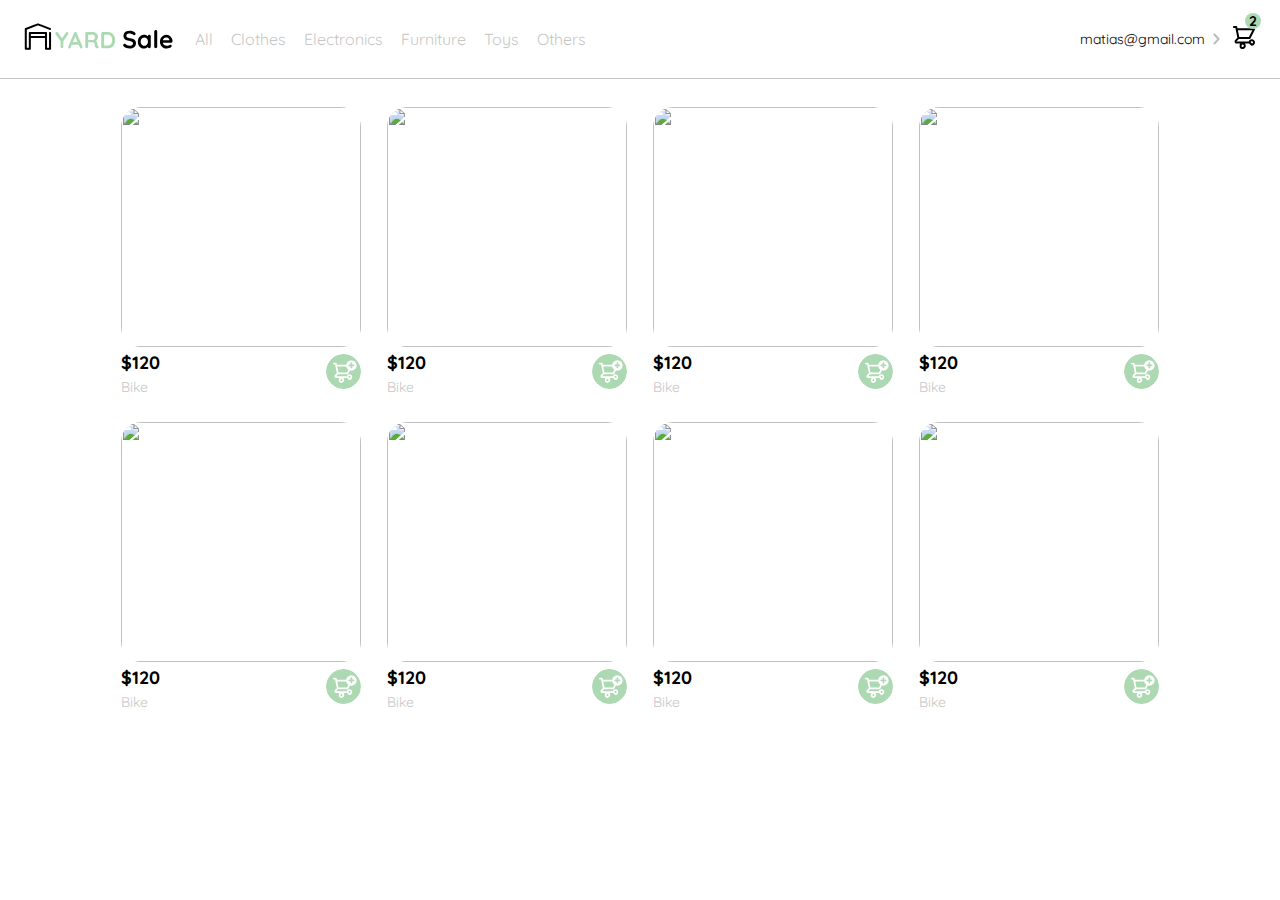
==== index.html @ 0402d7c5 "Primer commit" ====
<!DOCTYPE html>
<html lang="en">
  <head>
    <meta charset="UTF-8" />
    <meta http-equiv="X-UA-Compatible" content="IE=edge" />
    <meta name="viewport" content="width=device-width, initial-scale=1.0" />
    <link rel="preconnect" href="https://fonts.googleapis.com" />
    <link rel="preconnect" href="https://fonts.gstatic.com" crossorigin />
    <link
      href="https://fonts.googleapis.com/css2?family=Montserrat:wght@300&family=Quicksand:wght@300;500;700&display=swap"
      rel="stylesheet"
    />
    <link rel="stylesheet" href="style.css" />
    <title>Tienda Online</title>
    <style></style>
  </head>
  <body>
    <nav>
      <img src="/icons/icon_menu.svg" alt="menu" class="menu" />
      <div class="izquierda">
        <img src="/logos/logo_yard_sale.svg" alt="logo" class="logo" />
        <ul>
          <li><a href="http://"> All</a></li>
          <li><a href="http://"> Clothes</a></li>
          <li><a href="http://"> Electronics</a></li>
          <li><a href="http://"> Furniture</a></li>
          <li><a href="http://"> Toys</a></li>
          <li><a href="http://"> Others</a></li>
        </ul>
      </div>
      <div class="derecha">
        <ul>
          <li><p class="email">matias@gmail.com</p></li>
          <li class="flechita"><img src="/icons/flechita.svg" alt="" /></li>
          <li class="carrito">
            <img src="/icons/icon_shopping_cart.svg" alt="" />
            <div class="cantidad">2</div>
          </li>
        </ul>
      </div>
      <div class="desktop-menu oculto">
        <ul>
          <li>
            <a href="/" class="title">My orders</a>
          </li>
          <li>
            <a href="/" class="title">My Account</a>
          </li>
          <li>
            <a href="/" class="title">Sign out</a>
          </li>
        </ul>
      </div>
      <div class="mobile-menu oculto">
        <div>
          <ul>
            <li>
              <a href="/">CATEGORIES</a>
            </li>
            <li>
              <a href="/">All</a>
            </li>
            <li>
              <a href="/">Clothes</a>
            </li>
            <li>
              <a href="/">Electronics</a>
            </li>
            <li>
              <a href="/">Furnitures</a>
            </li>
            <li>
              <a href="/">Toys</a>
            </li>
            <li>
              <a href="/">Others</a>
            </li>
          </ul>
          <ul>
            <li>
              <a href="/">My orders</a>
            </li>
            <li>
              <a href="/">My account</a>
            </li>
          </ul>
        </div>

        <ul>
          <li>
            <a href="/" class="emailmenu">example@gmail.com</a>
          </li>
          <li>
            <a href="/" class="sign-out">Sign out</a>
          </li>
        </ul>
      </div>
    </nav>
    <div class="my-order oculto">
      <div class="my-order-container">
        <div class="superior">
          <img src="/icons/flechita.svg" alt="flecha" class="flecha" />
          <h1 class="title">Shopping cart</h1>
        </div>
        <div class="caja">
          <div class="contenedor">
            <div class="shopping-cart">
              <figure>
                <img
                  src="https://images.pexels.com/photos/100582/pexels-photo-100582.jpeg?auto=compress&cs=tinysrgb&w=1260&h=750&dpr=1"
                  alt=""
                />
              </figure>
              <p>Bike</p>
              <p>$ 120,00</p>
              <img src="/icons/icon_close.png" alt="" />
            </div>
            <div class="shopping-cart">
              <figure>
                <img
                  src="https://images.pexels.com/photos/100582/pexels-photo-100582.jpeg?auto=compress&cs=tinysrgb&w=1260&h=750&dpr=1"
                  alt=""
                />
              </figure>
              <p>Bike</p>
              <p>$ 120,00</p>
              <img src="/icons/icon_close.png" alt="" />
            </div>
            <div class="shopping-cart">
              <figure>
                <img
                  src="https://images.pexels.com/photos/100582/pexels-photo-100582.jpeg?auto=compress&cs=tinysrgb&w=1260&h=750&dpr=1"
                  alt=""
                />
              </figure>
              <p>Bike</p>
              <p>$ 120,00</p>
              <img src="/icons/icon_close.png" alt="" />
            </div>
            <div class="shopping-cart">
              <figure>
                <img
                  src="https://images.pexels.com/photos/100582/pexels-photo-100582.jpeg?auto=compress&cs=tinysrgb&w=1260&h=750&dpr=1"
                  alt=""
                />
              </figure>
              <p>Bike</p>
              <p>$ 120,00</p>
              <img src="/icons/icon_close.png" alt="" />
            </div>

            <div class="my-order-content">
              <div class="order">
                <div>
                  <p>Total</p>
                </div>
                <div>
                  <p>$560.00</p>
                </div>
              </div>
            </div>
            <button class="primary-button">Checkout</button>
          </div>
        </div>
      </div>
    </div>
    <section class="main-container">
      <div class="cards-conteiner">
        <!-- <div class="product-card">
          <img
            src="https://images.pexels.com/photos/100582/pexels-photo-100582.jpeg?auto=compress&cs=tinysrgb&w=1260&h=750&dpr=1"
            alt=""
            class="product-img"
          />
          <div class="product-info">
            <div>
              <p>$120,00</p>
              <p>Bike</p>
            </div>
            <figure>
              <img src="./icons/bt_add_to_cart.svg" alt="" />
            </figure>
          </div>
        </div> -->
      </div>
    </section>
    <script src="./main.js"></script>
  </body>
</html>
---- style.css ----
:root {
  --very-light-pink: #c7c7c7;
  --text-input-field: #f7f7f7;
  --hospital-green: #acd9b2;
  --white: #ffffff;
  --black: #000000;
  --sm: 14px;
  --md: 18px;
  --lg: 18px;
}

body {
  margin: 0;
  font-family: "Montserrat", sans-serif;
  font-family: "Quicksand", sans-serif;
}

.oculto {
  display: none !important;
}

nav {
  display: flex;
  align-items: center;
  justify-content: space-between;
  padding: 0 24px;
  border-bottom: 1px solid var(--very-light-pink);
}

.menu {
  display: none;
}

.logo {
  width: 150px;
}

.izquierda {
  display: flex;
}

.izquierda ul {
  margin-left: 12px;
}

.izquierda ul,
.derecha ul {
  list-style: none;
  padding: 0;
  display: flex;
  align-items: center;
}

.izquierda ul li a,
.derecha ul li a {
  color: var(--very-light-pink);
  border: 1px solid var(--white);
  text-decoration: none;
  border-radius: 4px;
  padding: 8px;
}

.izquierda ul li a:hover,
.derecha ul li a:hover {
  color: var(--hospital-green);
  border: 1px solid var(--hospital-green);

}

.derecha {
  display: flex;
}

.carrito {
  position: relative;
}

.cantidad {
  height: 16px;
  width: 16px;
  background-color: var(--hospital-green);
  border-radius: 50%;
  font-size: var(--sm);
  font-weight: bold;
  position: absolute;
  top: -12px;
  right: -5px;
  display: flex;
  justify-content: center;
  align-items: center;
}

.email {
  margin-right: 8px;
  font-size: var(--sm);
  cursor: pointer;
}

.flechita {
  margin-right: 12px;
}

/* Menu Escritorio
   */
.desktop-menu {
  position: absolute;
  background-color: var(--white);
  top: 78px;
  right: 60px;
  width: 100px;
  height: auto;
  border: 1px solid var(--very-light-pink);
  border-radius: 6px;
  padding: 20px 20px 0 20px;
}

.desktop-menu ul {
  list-style: none;
  padding: 0;
  margin: 0;

}

.desktop-menu ul li {
  text-align: end;

}

.desktop-menu ul li:nth-child(1),
.desktop-menu ul li:nth-child(2) {
  font-weight: bold;
}

.desktop-menu ul li a {
  color: var(--black);
  text-decoration: none;
  display: inline-block;
  margin-bottom: 20px;
}

.desktop-menu ul li:last-child {
  padding-top: 20px;
  border-top: 1px solid var(--very-light-pink);
}

.desktop-menu ul li:last-child a {
  color: var(--hospital-green);
  font-size: var(--sm);
}

/* Menu-Movil */

.mobile-menu {
  position: absolute;
  top: 78px;
  padding: 24px;
  background-color: var(--white);
  height: 92vh;
}

.mobile-menu a {
  text-decoration: none;
  color: var(--black);
  font-weight: bold;
}

.mobile-menu ul {
  padding: 0;
  margin: 24px 0 0;
  list-style: none;
}

.mobile-menu ul:nth-child(1) {
  border-bottom: 1px solid var(--very-light-pink);
}

.mobile-menu ul li {
  margin-bottom: 24px;
}

.emailmenu {
  font-size: var(--sm);
  font-weight: 300 !important;
}

.sign-out {
  color: var(--hospital-green) !important;
  font-size: var(--sm);
}

/* ORDEN */

.my-order {
  width: 100%;
  display: grid;
  place-items: center;
  justify-items: end;
}

.caja {
  display: flex;
  flex-direction: column;
  align-items: center;
}

.contenedor {
  width: 90%;


}

.title {
  font-size: var(--lg);
  margin-bottom: 40px;
}
.my-order{
  position: absolute;
}
.my-order-container {
  background-color: var(--white);
  width: 640px;
  padding: 20px 10px;
}

.my-order-content {
  display: flex;
  flex-direction: column;
  margin-top: 58px;
 
}

.superior {
  display: flex;
  flex-direction: row;
  
  height: 48px;
}

.superior img:nth-child(1) {
  display: none;
  width: 17px;
}

.flecha {
  transform: rotate(180deg);
  width: 12px;
  margin-right: 48px;
  margin-left: 42px;
}

.order {
  background-color: #f7f7f7;
  display: grid;
  grid-template-columns: auto 1fr;
  gap: 16px;
  align-items: center;
  margin-bottom: 12px;
  border-radius: 8px;
  padding: 0 24px;
  justify-items: end;
}

.order p:nth-child(1) {
  display: flex;
  flex-direction: column;
  font-weight: bold;
}

.order p:nth-child(2) {
  color: var(--very-light-pink);
}

.order div:nth-child(2) p {
  font-weight: bold;
}

.shopping-cart {
  display: grid;
  grid-template-columns: auto 1fr auto auto;
  gap: 16px;
  margin-bottom: 16px;
  align-items: center;
}

.shopping-cart figure {
  margin: 0;
}

.shopping-cart figure img {
  width: 70px;
  height: 70px;
  border-radius: 20px;
  object-fit: cover;
}

.shopping-cart p:nth-child(2) {
  color: var(--very-light-pink);
}

.shopping-cart p:nth-child(3) {
  font-weight: bold;
  font-size: var(--md);
}

.primary-button {
  background-color: var(--hospital-green);
  border-radius: 8px;
  border: none;
  color: var(--white);
  width: 100%;
  cursor: pointer;
  font-size: var(--md);
  font-weight: bold;
  height: 50px;
}
/* PRINCIPAL */
.main-container{
  margin: 28px 12px;
}
.cards-conteiner {
  display: grid;
  grid-template-columns: repeat(auto-fill, 240px);
  gap: 26px;
  place-content: center;
}
.product-card {
  width: 240px;
}
.product-card img {
  width: 100%;
  height: 240px;
  border-radius: 20px;
  object-fit: cover;
}
.product-info {
  display: flex;
  justify-content: space-between;
  align-items: center;

}
.product-info figure {
  margin: 0;
}
.product-info figure img {
  width: 35px;
  height: 35px;
}
.product-info div p:nth-child(1) {
  font-weight: bold;
  font-size: var(--md);
  margin-top: 0;
  margin-bottom: 4px;

}
.product-info div p:nth-child(2) {
  color: var(--very-light-pink);
  font-size: var(--sm);
  margin-top: 0;
  margin-bottom: 0;
}

@media (max-width:640px) {
  .menu {
    display: block;
    cursor: pointer;
  }

  .izquierda ul {
    display: none;
  }

  .flechita {
    display: none;
  }

  .email {
    display: none;
  }

  .desktop-menu {
    display: none;
  }

  .flecha {
    display: none;
  }

  .superior img:nth-child(1) {
    display: block;
    margin-right: 29%;
    margin-left: 32px
  }

  .my-order-container {
    width: 100%;
  }
  .cards-conteiner {
    grid-template-columns: repeat(auto-fill, 140px);
  }
  .product-card {
    width: 140px;
  }
  .product-card img {
    width: 100%;
    height: 140px;
    border-radius: 20px;
    object-fit: cover;
  }
}

@media (min-width:641px) {
  .mobile-menu {
    display: none;
  }
  .superior{
    justify-content: center;
  }
}
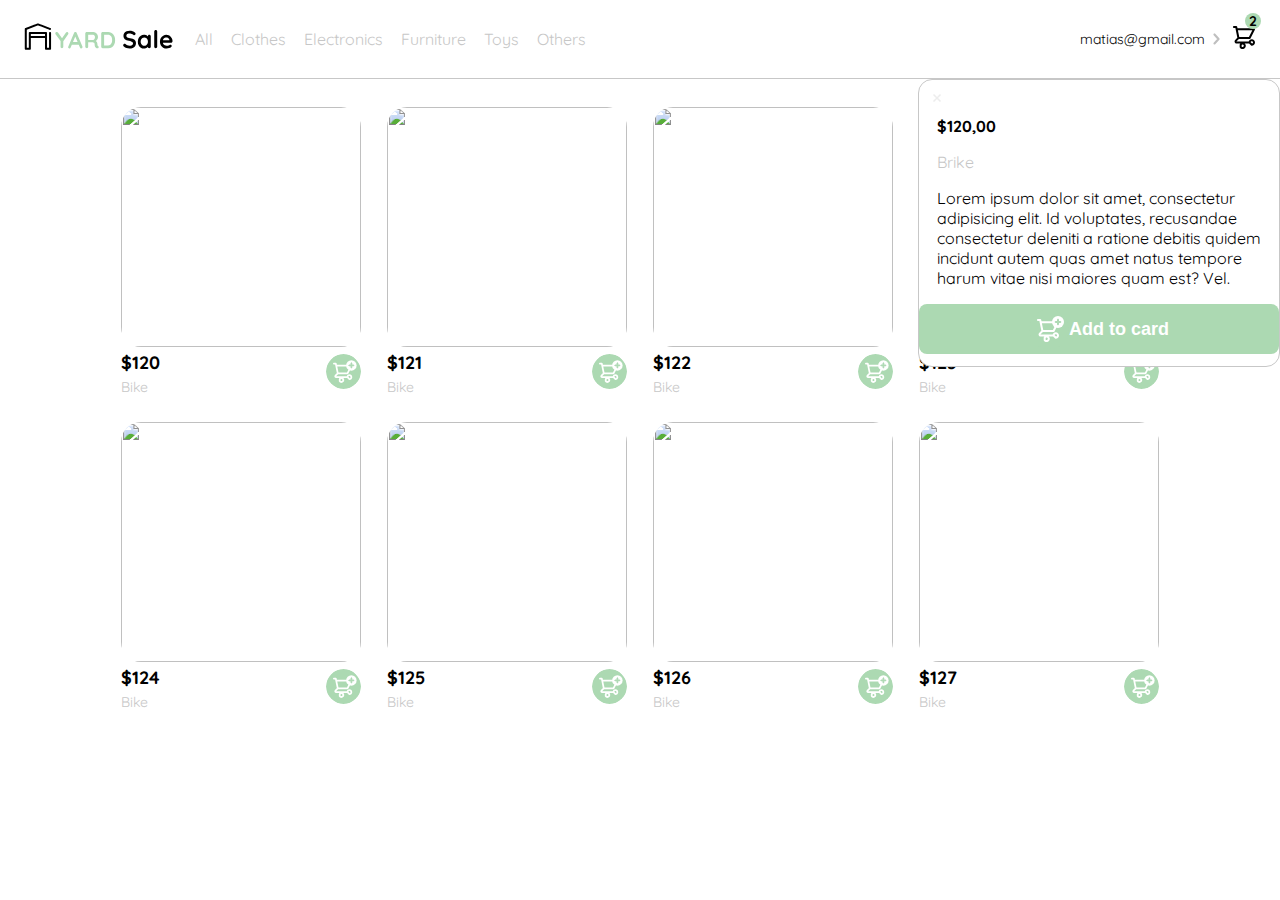
==== commit 92fd3e7a: "Se integro Menu Movil y Escritorio, vista de productos, carritoy detalles" ====
--- a/index.html
+++ b/index.html
@@ -164,26 +164,37 @@
         </div>
       </div>
     </div>
+    <div class="detalle-producto ">
+      <aside class="producto">
+        <img class="cerrar" src="/icons/icon_close.png" alt="close" />
+        <img
+          src="https://images.pexels.com/photos/100582/pexels-photo-100582.jpeg?auto=compress&cs=tinysrgb&w=1260&h=750&dpr=1"
+          alt=""
+        />
+        <div class="info">
+          <div class="product-info-detalles">
+              <p>$120,00</p>
+              <p>Brike</p>
+              <p>
+                Lorem ipsum dolor sit amet, consectetur adipisicing elit. Id
+                voluptates, recusandae consectetur deleniti a ratione debitis quidem
+                incidunt autem quas amet natus tempore harum vitae nisi maiores quam
+                est? Vel.
+              </p>
+            </div>
+            <button class="primary-button primary-button-detalles">
+              <img src="./icons/bt_add_to_cart.svg" alt="add to card" />
+              Add to card
+            </button>
+        </div>
+        
+      </aside>
+    </div>
+    
     <section class="main-container">
-      <div class="cards-conteiner">
-        <!-- <div class="product-card">
-          <img
-            src="https://images.pexels.com/photos/100582/pexels-photo-100582.jpeg?auto=compress&cs=tinysrgb&w=1260&h=750&dpr=1"
-            alt=""
-            class="product-img"
-          />
-          <div class="product-info">
-            <div>
-              <p>$120,00</p>
-              <p>Bike</p>
-            </div>
-            <figure>
-              <img src="./icons/bt_add_to_cart.svg" alt="" />
-            </figure>
-          </div>
-        </div> -->
-      </div>
+      <div class="cards-conteiner"></div>
     </section>
+   
     <script src="./main.js"></script>
   </body>
 </html>
--- a/style.css
+++ b/style.css
@@ -191,7 +191,6 @@
 /* ORDEN */
 
 .my-order {
-  width: 100%;
   display: grid;
   place-items: center;
   justify-items: end;
@@ -215,6 +214,7 @@
 }
 .my-order{
   position: absolute;
+  right: 0;
 }
 .my-order-container {
   background-color: var(--white);
@@ -359,6 +359,64 @@
   margin-bottom: 0;
 }
 
+/* Detalle de producto */
+.detalle-producto{
+  position: absolute;
+  right: 0;
+  
+}
+.producto {
+  width: 360px;
+  position: relative;
+  border: 1px solid var(--very-light-pink);
+  border-radius: 14px;
+  background-color: var(--white);
+}
+.cerrar {
+  position: absolute;
+  width: 10px;
+  padding: 8px;
+  background-color: var(--white);
+  border-radius: 50%;
+  top: 5px;
+  left: 5px;
+  cursor: pointer;
+}
+.producto img:nth-child(2) {
+  width: 100%;
+  border-radius: 12px;
+  object-fit: cover;
+}
+.product-info-detalles{
+  width: 90%;
+}
+.product-info-detalles p:nth-child(1) {
+  font-weight: bold;
+  margin-bottom: 4px;
+  
+}
+.product-info-detalles p:nth-child(2) {
+  color: var(--very-light-pink);        
+}
+.descrip {
+  font-size: var(--sm);
+  color: var(--very-light-pink);
+  margin-top: 12px;
+  margin-bottom: 36px;
+}
+.info{
+  display: flex;
+  flex-direction: column;
+  align-items: center;
+}
+.primary-button-detalles {
+  display: flex;
+  flex-direction: row;
+  justify-content: center;
+  align-items: center;
+  margin-bottom: 12px;
+}
+
 @media (max-width:640px) {
   .menu {
     display: block;
@@ -406,6 +464,9 @@
     border-radius: 20px;
     object-fit: cover;
   }
+  .producto{
+    width: 100%;
+}
 }
 
 @media (min-width:641px) {
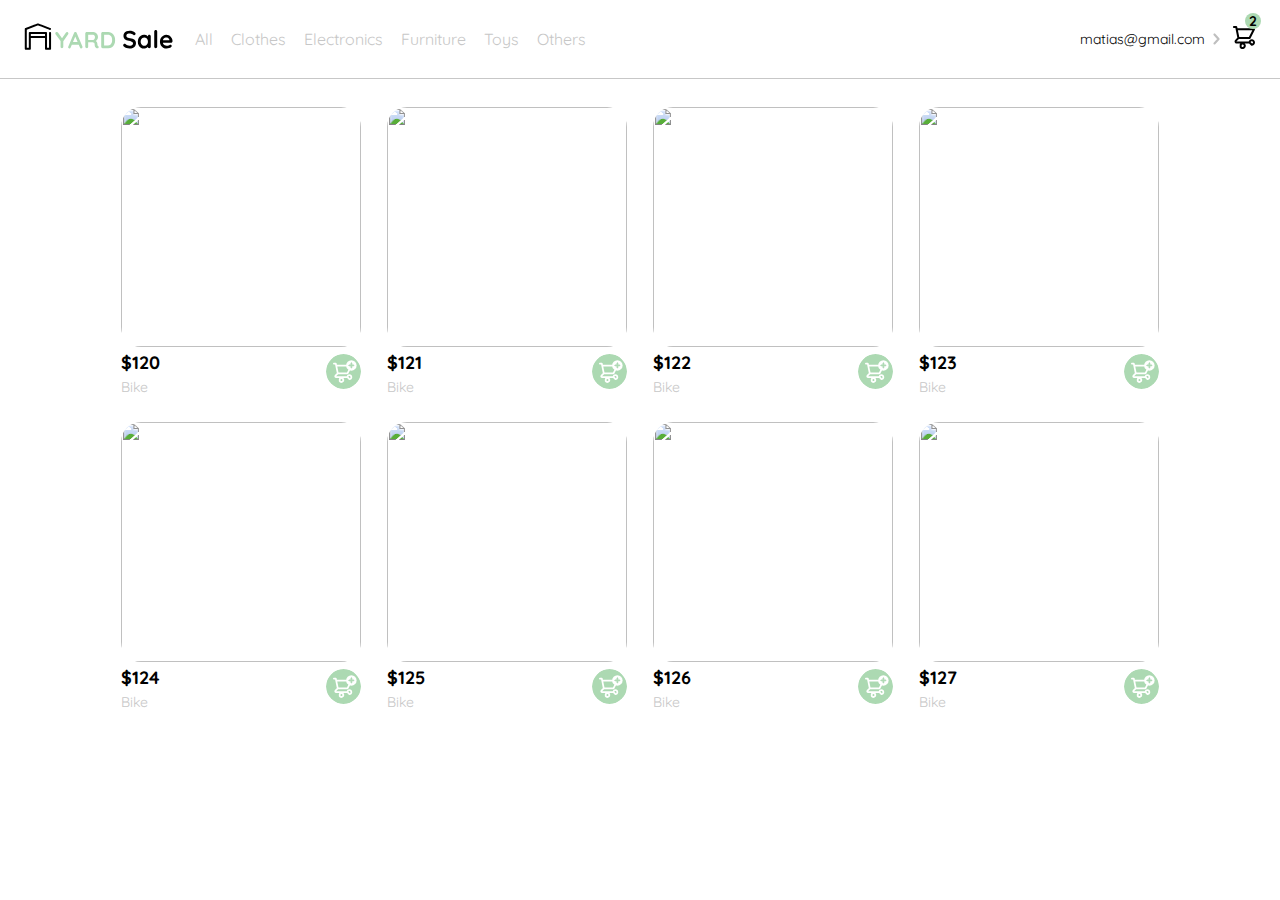
==== commit 1fbf9af5: "Elimino archivos ya fucionados" ====
--- a/index.html
+++ b/index.html
@@ -164,7 +164,7 @@
         </div>
       </div>
     </div>
-    <div class="detalle-producto ">
+    <div class="detalle-producto oculto ">
       <aside class="producto">
         <img class="cerrar" src="/icons/icon_close.png" alt="close" />
         <img
--- a/style.css
+++ b/style.css
@@ -220,6 +220,8 @@
   background-color: var(--white);
   width: 640px;
   padding: 20px 10px;
+  border: 1px solid var(--very-light-pink);
+  border-radius: 12px;
 }
 
 .my-order-content {
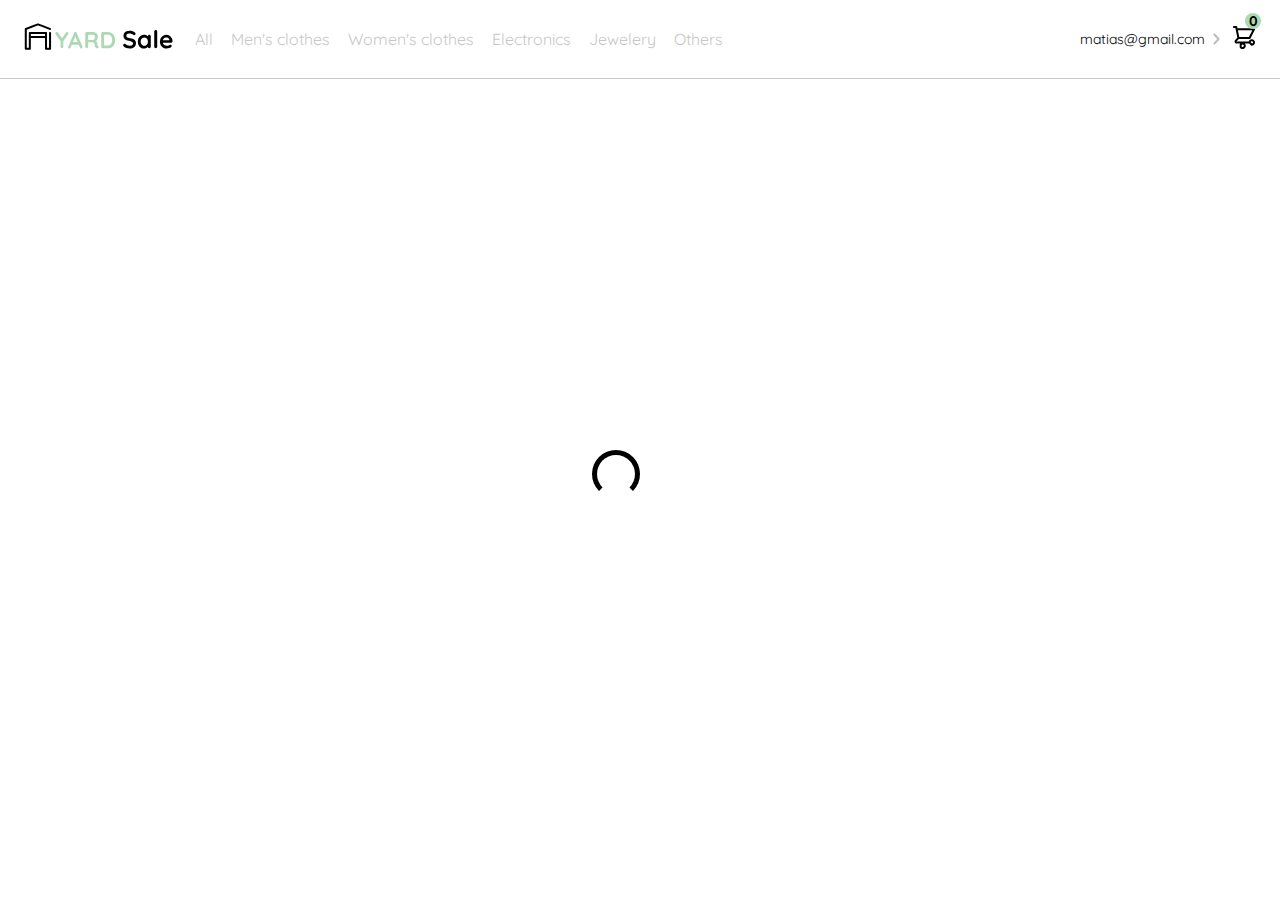
==== commit 9d92d643: "Agregre funcion agregar al carrito, quitar del carrito. Actualizar el total, recordar carrito, actua" ====
--- a/index.html
+++ b/index.html
@@ -20,12 +20,12 @@
       <div class="izquierda">
         <img src="/logos/logo_yard_sale.svg" alt="logo" class="logo" />
         <ul>
-          <li><a href="http://"> All</a></li>
-          <li><a href="http://"> Clothes</a></li>
-          <li><a href="http://"> Electronics</a></li>
-          <li><a href="http://"> Furniture</a></li>
-          <li><a href="http://"> Toys</a></li>
-          <li><a href="http://"> Others</a></li>
+          <li onclick=todas()><a> All</a></li>
+          <li onclick=ropahombre()><a> Men's clothes</a></li>
+          <li onclick=ropamujer()><a> Women's clothes</a></li>
+          <li onclick=electronicos()><a> Electronics</a></li>
+          <li onclick=joyas()><a>Jewelery</a></li>
+          <li><a> Others</a></li>
         </ul>
       </div>
       <div class="derecha">
@@ -34,20 +34,20 @@
           <li class="flechita"><img src="/icons/flechita.svg" alt="" /></li>
           <li class="carrito">
             <img src="/icons/icon_shopping_cart.svg" alt="" />
-            <div class="cantidad">2</div>
+            <div class="cantidad">0</div>
           </li>
         </ul>
       </div>
       <div class="desktop-menu oculto">
         <ul>
           <li>
-            <a href="/" class="title">My orders</a>
+            <a href="/ordenes.html" class="title">My orders</a>
           </li>
           <li>
-            <a href="/" class="title">My Account</a>
+            <a href="/editarCuenta.html" class="title">My Account</a>
           </li>
           <li>
-            <a href="/" class="title">Sign out</a>
+            <a href="/login.html" class="title">Sign out</a>
           </li>
         </ul>
       </div>
@@ -78,10 +78,10 @@
           </ul>
           <ul>
             <li>
-              <a href="/">My orders</a>
+              <a href="/ordenes.html">My orders</a>
             </li>
             <li>
-              <a href="/">My account</a>
+              <a href="/editarCuenta.html">My account</a>
             </li>
           </ul>
         </div>
@@ -91,7 +91,7 @@
             <a href="/" class="emailmenu">example@gmail.com</a>
           </li>
           <li>
-            <a href="/" class="sign-out">Sign out</a>
+            <a href="/login.html" class="sign-out">Sign out</a>
           </li>
         </ul>
       </div>
@@ -104,63 +104,19 @@
         </div>
         <div class="caja">
           <div class="contenedor">
-            <div class="shopping-cart">
-              <figure>
-                <img
-                  src="https://images.pexels.com/photos/100582/pexels-photo-100582.jpeg?auto=compress&cs=tinysrgb&w=1260&h=750&dpr=1"
-                  alt=""
-                />
-              </figure>
-              <p>Bike</p>
-              <p>$ 120,00</p>
-              <img src="/icons/icon_close.png" alt="" />
-            </div>
-            <div class="shopping-cart">
-              <figure>
-                <img
-                  src="https://images.pexels.com/photos/100582/pexels-photo-100582.jpeg?auto=compress&cs=tinysrgb&w=1260&h=750&dpr=1"
-                  alt=""
-                />
-              </figure>
-              <p>Bike</p>
-              <p>$ 120,00</p>
-              <img src="/icons/icon_close.png" alt="" />
-            </div>
-            <div class="shopping-cart">
-              <figure>
-                <img
-                  src="https://images.pexels.com/photos/100582/pexels-photo-100582.jpeg?auto=compress&cs=tinysrgb&w=1260&h=750&dpr=1"
-                  alt=""
-                />
-              </figure>
-              <p>Bike</p>
-              <p>$ 120,00</p>
-              <img src="/icons/icon_close.png" alt="" />
-            </div>
-            <div class="shopping-cart">
-              <figure>
-                <img
-                  src="https://images.pexels.com/photos/100582/pexels-photo-100582.jpeg?auto=compress&cs=tinysrgb&w=1260&h=750&dpr=1"
-                  alt=""
-                />
-              </figure>
-              <p>Bike</p>
-              <p>$ 120,00</p>
-              <img src="/icons/icon_close.png" alt="" />
-            </div>
-
-            <div class="my-order-content">
-              <div class="order">
-                <div>
-                  <p>Total</p>
-                </div>
-                <div>
-                  <p>$560.00</p>
-                </div>
+          </div>
+          <div class="my-order-content">
+            <div class="order">
+              <div>
+                <p>Total</p>
+              </div>
+              <div>
+                <p class="total">$ 0</p>
               </div>
             </div>
             <button class="primary-button">Checkout</button>
           </div>
+          
         </div>
       </div>
     </div>
@@ -192,6 +148,7 @@
     </div>
     
     <section class="main-container">
+      <span class="loader oculto "></span>
       <div class="cards-conteiner"></div>
     </section>
    
--- a/style.css
+++ b/style.css
@@ -19,6 +19,30 @@
   display: none !important;
 }
 
+.loader {
+  width: 48px;
+  height: 48px;
+  border: 5px solid #000;
+  border-bottom-color: transparent;
+  border-radius: 50%;
+  display: inline-block;
+  box-sizing: border-box;
+  animation: rotation 1s linear infinite;
+  position: fixed;
+    top: 50%;
+    right: 50%;
+}
+
+@keyframes rotation {
+  0% {
+    transform: rotate(0deg);
+  }
+
+  100% {
+    transform: rotate(360deg);
+  }
+}
+
 nav {
   display: flex;
   align-items: center;
@@ -58,6 +82,7 @@
   text-decoration: none;
   border-radius: 4px;
   padding: 8px;
+  cursor: pointer;
 }
 
 .izquierda ul li a:hover,
@@ -212,10 +237,12 @@
   font-size: var(--lg);
   margin-bottom: 40px;
 }
-.my-order{
+
+.my-order {
   position: absolute;
   right: 0;
 }
+
 .my-order-container {
   background-color: var(--white);
   width: 640px;
@@ -228,13 +255,13 @@
   display: flex;
   flex-direction: column;
   margin-top: 58px;
- 
+  width: 90%;
 }
 
 .superior {
   display: flex;
   flex-direction: row;
-  
+
   height: 48px;
 }
 
@@ -315,38 +342,46 @@
   font-weight: bold;
   height: 50px;
 }
+
 /* PRINCIPAL */
-.main-container{
+.main-container {
   margin: 28px 12px;
 }
+
 .cards-conteiner {
   display: grid;
   grid-template-columns: repeat(auto-fill, 240px);
   gap: 26px;
   place-content: center;
 }
+
 .product-card {
   width: 240px;
 }
+
 .product-card img {
   width: 100%;
   height: 240px;
   border-radius: 20px;
   object-fit: cover;
 }
+
 .product-info {
   display: flex;
   justify-content: space-between;
   align-items: center;
 
 }
+
 .product-info figure {
   margin: 0;
 }
+
 .product-info figure img {
   width: 35px;
   height: 35px;
 }
+
 .product-info div p:nth-child(1) {
   font-weight: bold;
   font-size: var(--md);
@@ -354,6 +389,7 @@
   margin-bottom: 4px;
 
 }
+
 .product-info div p:nth-child(2) {
   color: var(--very-light-pink);
   font-size: var(--sm);
@@ -362,11 +398,12 @@
 }
 
 /* Detalle de producto */
-.detalle-producto{
+.detalle-producto {
   position: absolute;
   right: 0;
-  
-}
+
+}
+
 .producto {
   width: 360px;
   position: relative;
@@ -374,6 +411,7 @@
   border-radius: 14px;
   background-color: var(--white);
 }
+
 .cerrar {
   position: absolute;
   width: 10px;
@@ -384,33 +422,40 @@
   left: 5px;
   cursor: pointer;
 }
+
 .producto img:nth-child(2) {
   width: 100%;
   border-radius: 12px;
   object-fit: cover;
 }
-.product-info-detalles{
+
+.product-info-detalles {
   width: 90%;
 }
+
 .product-info-detalles p:nth-child(1) {
   font-weight: bold;
   margin-bottom: 4px;
-  
-}
+
+}
+
 .product-info-detalles p:nth-child(2) {
-  color: var(--very-light-pink);        
-}
+  color: var(--very-light-pink);
+}
+
 .descrip {
   font-size: var(--sm);
   color: var(--very-light-pink);
   margin-top: 12px;
   margin-bottom: 36px;
 }
-.info{
+
+.info {
   display: flex;
   flex-direction: column;
   align-items: center;
 }
+
 .primary-button-detalles {
   display: flex;
   flex-direction: row;
@@ -454,28 +499,33 @@
   .my-order-container {
     width: 100%;
   }
+
   .cards-conteiner {
     grid-template-columns: repeat(auto-fill, 140px);
   }
+
   .product-card {
     width: 140px;
   }
+
   .product-card img {
     width: 100%;
     height: 140px;
     border-radius: 20px;
     object-fit: cover;
   }
-  .producto{
+
+  .producto {
     width: 100%;
-}
+  }
 }
 
 @media (min-width:641px) {
   .mobile-menu {
     display: none;
   }
-  .superior{
+
+  .superior {
     justify-content: center;
   }
 }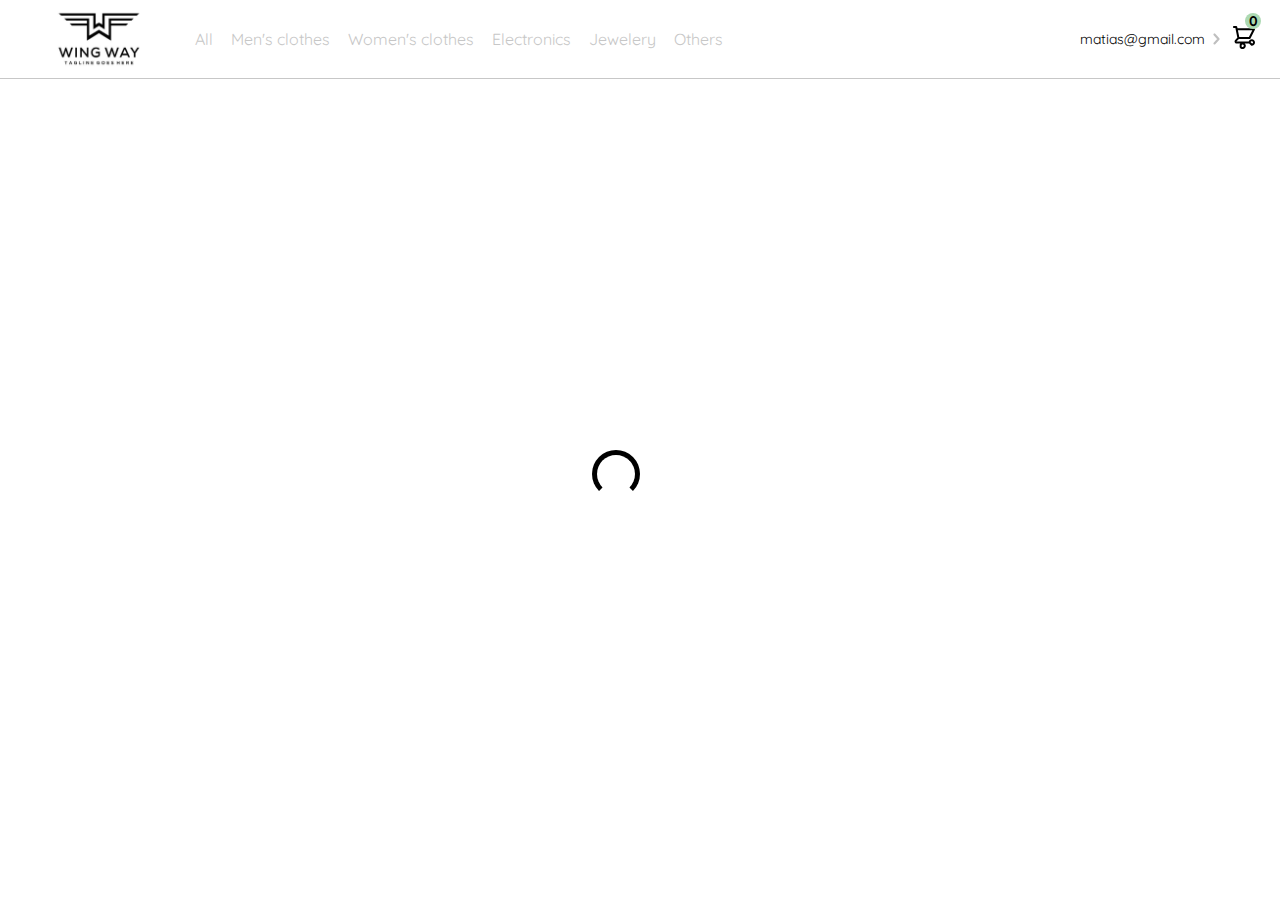
==== commit c432b3a5: "Pequeñas modificaciones" ====
--- a/index.html
+++ b/index.html
@@ -16,24 +16,24 @@
   </head>
   <body>
     <nav>
-      <img src="/icons/icon_menu.svg" alt="menu" class="menu" />
+      <img src="./icons/icon_menu.svg" alt="menu" class="menu" />
       <div class="izquierda">
-        <img src="/logos/logo_yard_sale.svg" alt="logo" class="logo" />
+        <img src="./logos/logo-tienda.jpg" alt="logo" class="logo" />
         <ul>
-          <li onclick=todas()><a> All</a></li>
-          <li onclick=ropahombre()><a> Men's clothes</a></li>
-          <li onclick=ropamujer()><a> Women's clothes</a></li>
-          <li onclick=electronicos()><a> Electronics</a></li>
-          <li onclick=joyas()><a>Jewelery</a></li>
+          <li onclick="todas()"><a> All</a></li>
+          <li onclick="ropahombre()"><a> Men's clothes</a></li>
+          <li onclick="ropamujer()"><a> Women's clothes</a></li>
+          <li onclick="electronicos()"><a> Electronics</a></li>
+          <li onclick="joyas()"><a>Jewelery</a></li>
           <li><a> Others</a></li>
         </ul>
       </div>
       <div class="derecha">
         <ul>
           <li><p class="email">matias@gmail.com</p></li>
-          <li class="flechita"><img src="/icons/flechita.svg" alt="" /></li>
+          <li class="flechita"><img src="./icons/flechita.svg" alt="" /></li>
           <li class="carrito">
-            <img src="/icons/icon_shopping_cart.svg" alt="" />
+            <img src="./icons/icon_shopping_cart.svg" alt="" />
             <div class="cantidad">0</div>
           </li>
         </ul>
@@ -54,27 +54,12 @@
       <div class="mobile-menu oculto">
         <div>
           <ul>
-            <li>
-              <a href="/">CATEGORIES</a>
-            </li>
-            <li>
-              <a href="/">All</a>
-            </li>
-            <li>
-              <a href="/">Clothes</a>
-            </li>
-            <li>
-              <a href="/">Electronics</a>
-            </li>
-            <li>
-              <a href="/">Furnitures</a>
-            </li>
-            <li>
-              <a href="/">Toys</a>
-            </li>
-            <li>
-              <a href="/">Others</a>
-            </li>
+            <li onclick="todas()"><a> All</a></li>
+            <li onclick="ropahombre()"><a> Men's clothes</a></li>
+            <li onclick="ropamujer()"><a> Women's clothes</a></li>
+            <li onclick="electronicos()"><a> Electronics</a></li>
+            <li onclick="joyas()"><a>Jewelery</a></li>
+            <li><a> Others</a></li>
           </ul>
           <ul>
             <li>
@@ -96,15 +81,14 @@
         </ul>
       </div>
     </nav>
-    <div class="my-order oculto">
+    <div class="my-order">
       <div class="my-order-container">
         <div class="superior">
-          <img src="/icons/flechita.svg" alt="flecha" class="flecha" />
+          <img src="./icons/flechita.svg" alt="flecha" class="flecha" />
           <h1 class="title">Shopping cart</h1>
         </div>
         <div class="caja">
-          <div class="contenedor">
-          </div>
+          <div class="contenedor"></div>
           <div class="my-order-content">
             <div class="order">
               <div>
@@ -116,42 +100,40 @@
             </div>
             <button class="primary-button">Checkout</button>
           </div>
-          
         </div>
       </div>
     </div>
-    <div class="detalle-producto oculto ">
+    <div class="detalle-producto oculto">
       <aside class="producto">
-        <img class="cerrar" src="/icons/icon_close.png" alt="close" />
+        <img class="cerrar" src="./icons/icon_close.png" alt="close" />
         <img
           src="https://images.pexels.com/photos/100582/pexels-photo-100582.jpeg?auto=compress&cs=tinysrgb&w=1260&h=750&dpr=1"
           alt=""
         />
         <div class="info">
           <div class="product-info-detalles">
-              <p>$120,00</p>
-              <p>Brike</p>
-              <p>
-                Lorem ipsum dolor sit amet, consectetur adipisicing elit. Id
-                voluptates, recusandae consectetur deleniti a ratione debitis quidem
-                incidunt autem quas amet natus tempore harum vitae nisi maiores quam
-                est? Vel.
-              </p>
-            </div>
-            <button class="primary-button primary-button-detalles">
-              <img src="./icons/bt_add_to_cart.svg" alt="add to card" />
-              Add to card
-            </button>
+            <p>$120,00</p>
+            <p>Brike</p>
+            <p>
+              Lorem ipsum dolor sit amet, consectetur adipisicing elit. Id
+              voluptates, recusandae consectetur deleniti a ratione debitis
+              quidem incidunt autem quas amet natus tempore harum vitae nisi
+              maiores quam est? Vel.
+            </p>
+          </div>
+          <button class="primary-button primary-button-detalles">
+            <img src="./icons/bt_add_to_cart.svg" alt="add to card" />
+            Add to card
+          </button>
         </div>
-        
       </aside>
     </div>
-    
+
     <section class="main-container">
-      <span class="loader oculto "></span>
+      <span class="loader oculto"></span>
       <div class="cards-conteiner"></div>
     </section>
-   
+
     <script src="./main.js"></script>
   </body>
 </html>
--- a/style.css
+++ b/style.css
@@ -8,6 +8,7 @@
   --md: 18px;
   --lg: 18px;
 }
+
 
 body {
   margin: 0;
@@ -137,6 +138,7 @@
   border: 1px solid var(--very-light-pink);
   border-radius: 6px;
   padding: 20px 20px 0 20px;
+  z-index: 1;
 }
 
 .desktop-menu ul {
@@ -219,7 +221,14 @@
   display: grid;
   place-items: center;
   justify-items: end;
-}
+  transform: translateX(0px);
+  transition: transform 2s ;
+}
+.my-order-mostrar{
+  transform: translateX(-670px);
+  transition: transform 2s ;
+}
+
 
 .caja {
   display: flex;
@@ -229,7 +238,8 @@
 
 .contenedor {
   width: 90%;
-
+  max-height: 300px;
+  overflow-y: scroll;
 
 }
 
@@ -240,7 +250,7 @@
 
 .my-order {
   position: absolute;
-  right: 0;
+  right: -670px;
 }
 
 .my-order-container {
@@ -309,6 +319,7 @@
   gap: 16px;
   margin-bottom: 16px;
   align-items: center;
+  width: 97%;
 }
 
 .shopping-cart figure {
@@ -375,11 +386,15 @@
 
 .product-info figure {
   margin: 0;
+  cursor: pointer;
 }
 
 .product-info figure img {
   width: 35px;
   height: 35px;
+}
+.product-info figure img:hover{
+  transform: scale(1.2);
 }
 
 .product-info div p:nth-child(1) {
@@ -403,7 +418,10 @@
   right: 0;
 
 }
-
+.detalle-productoFixed{
+  position: fixed;
+  top:0;
+}
 .producto {
   width: 360px;
   position: relative;
@@ -427,6 +445,7 @@
   width: 100%;
   border-radius: 12px;
   object-fit: cover;
+  max-height: 36vh;
 }
 
 .product-info-detalles {
@@ -495,7 +514,9 @@
     margin-right: 29%;
     margin-left: 32px
   }
-
+  .my-order {
+    width: 95%;
+  }
   .my-order-container {
     width: 100%;
   }
